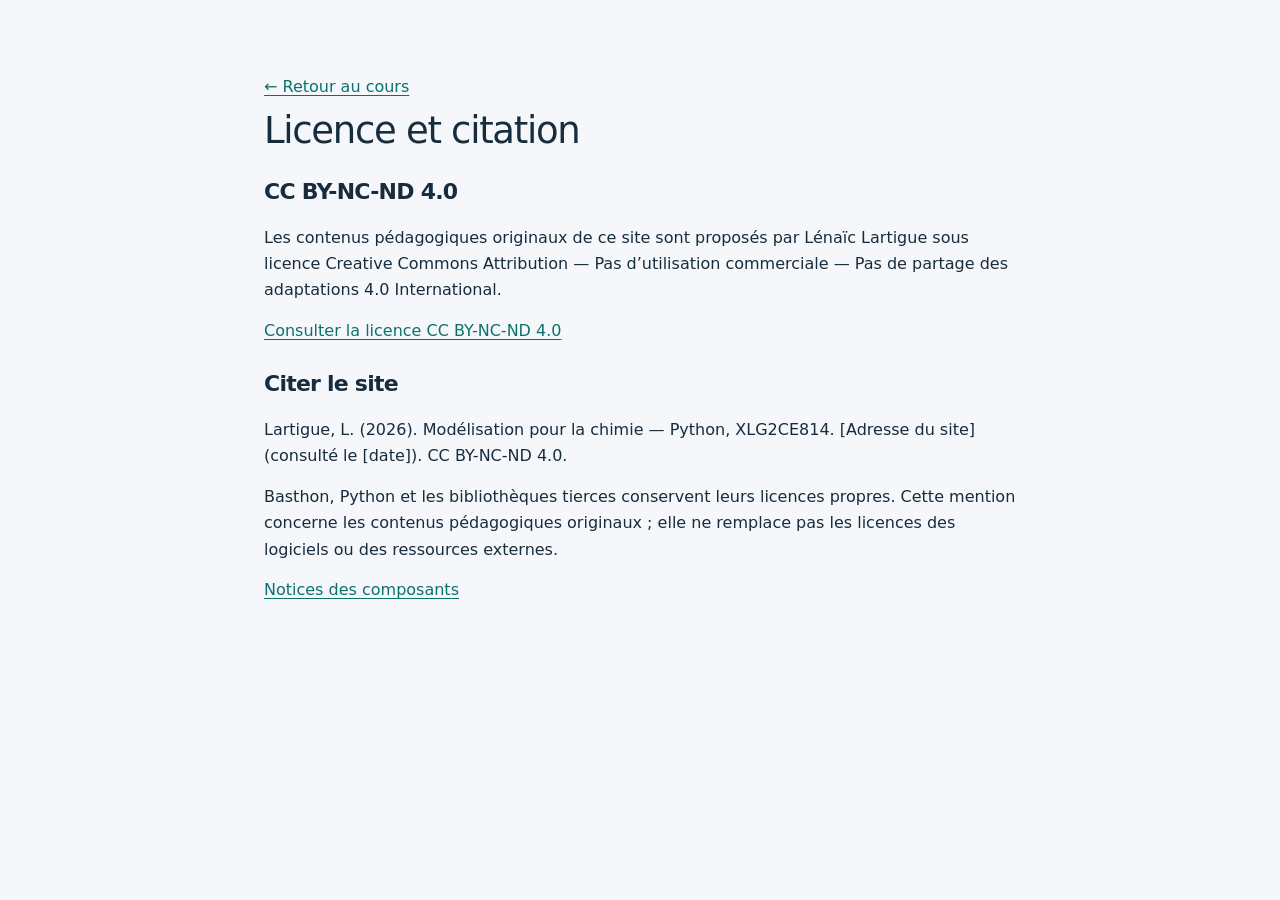
==== licence.html @ b4a86f9d "Add files via upload" ====
<!doctype html><html lang="fr"><meta charset="utf-8"><meta name="viewport" content="width=device-width,initial-scale=1"><title>Licence et citation</title><link rel="stylesheet" href="style.css"><main style="max-width:800px;margin:50px auto;padding:24px"><a href="index.html">← Retour au cours</a><h1>Licence et citation</h1><h2>CC BY-NC-ND 4.0</h2><p>Les contenus pédagogiques originaux de ce site sont proposés par Lénaïc Lartigue sous licence Creative Commons Attribution — Pas d’utilisation commerciale — Pas de partage des adaptations 4.0 International.</p><p><a href="https://creativecommons.org/licenses/by-nc-nd/4.0/">Consulter la licence CC BY-NC-ND 4.0</a></p><h2>Citer le site</h2><p>Lartigue, L. (2026). Modélisation pour la chimie — Python, XLG2CE814. [Adresse du site] (consulté le [date]). CC BY-NC-ND 4.0.</p><p>Basthon, Python et les bibliothèques tierces conservent leurs licences propres. Cette mention concerne les contenus pédagogiques originaux ; elle ne remplace pas les licences des logiciels ou des ressources externes.</p><a href="assets/NOTICE.txt">Notices des composants</a></main></html>
---- style.css ----
:root{--ink:#192f3e;--muted:#546c79;--teal:#006d72;--line:#dbe5e7;--paper:#fbfcfa;--left:45%}*{box-sizing:border-box}body{margin:0;color:var(--ink);background:#f1f5f4;font:16px/1.65 system-ui,-apple-system,sans-serif}button,input,select,textarea{font:inherit}button,a,input,select,textarea{outline-offset:4px}button{cursor:pointer;border:1px solid #c7d6d9;border-radius:7px;background:white;color:var(--ink);padding:7px 12px;font-size:13px;font-weight:600}button:hover{background:#e9f3f1}button:disabled{opacity:.45;cursor:wait}a{color:var(--teal);text-underline-offset:3px}header{height:88px;padding:0 30px;display:flex;align-items:center;justify-content:space-between;gap:25px;background:#fff;border-bottom:1px solid var(--line)}.brand{display:flex;align-items:center;gap:13px;text-decoration:none;font-size:17px;font-weight:650;color:var(--ink);line-height:1.4}.brand small{display:block;font-size:11px;color:var(--muted);letter-spacing:.07em;font-weight:450;margin-top:4px}.mark{background:#123c48;color:white;border-radius:10px;padding:6px 10px;font-size:21px;letter-spacing:-1px}.mark span{display:block;color:#9ce0d0;font-size:14px;letter-spacing:1px}nav{display:flex;gap:5px}nav a{text-decoration:none;padding:9px 13px;border-radius:6px;font-size:14px;color:var(--muted)}nav a.active{color:var(--teal);background:#eaf5f2;font-weight:700}.utility{height:51px;padding:8px 30px;display:flex;align-items:center;justify-content:space-between;gap:12px;border-bottom:1px solid var(--line);font-size:12px;color:var(--muted)}.utility button{padding:4px 10px;font-size:12px}.utility button[aria-pressed=true]{background:#173f4a;color:white}#layout{display:grid;grid-template-columns:minmax(0,var(--left)) 8px minmax(0,1fr);height:calc(100dvh - 139px)}#reading{overflow:auto;background:var(--paper);scroll-behavior:smooth}#page{padding:30px 36px 60px;max-width:950px;margin:auto}#divider{background:#e1e9e8;cursor:col-resize;border-inline:2px solid #f3f6f5}#divider:hover{background:#64a9a2}#python{min-width:0;background:white;display:flex;flex-direction:column;overflow:hidden}.py-head{display:flex;align-items:center;justify-content:space-between;padding:16px 20px 9px;gap:12px}.py-head h2{font-size:17px;margin:2px 0}.eyebrow{font-size:10px;letter-spacing:.15em;font-weight:750;color:var(--teal)}#status{font-size:11px;color:var(--teal);background:#e9f5f1;border-radius:20px;padding:4px 9px;white-space:nowrap}.toolbar{padding:5px 16px 10px;display:flex;flex-wrap:wrap;gap:6px}.toolbar button{font-size:11px}.primary{background:var(--teal);color:white;border-color:var(--teal)}.primary:hover{background:#00595e;color:white}.save-line{display:flex;align-items:center;justify-content:space-between;padding:6px 20px;border-block:1px solid var(--line);font-size:11px;color:var(--muted)}.save-line button{border:0;padding:0;font-size:11px}#kernel-host{flex:1;min-height:250px;position:relative}#kernel-host iframe{width:100%;height:100%;border:0;display:block}.py-foot{padding:8px 16px;border-top:1px solid var(--line);font-size:10px;color:var(--muted)}h1{font-family:Georgia,serif;font-weight:500;line-height:1.15;font-size:37px;margin:10px 0 17px;letter-spacing:-.8px}h2{font-size:22px;line-height:1.3;margin-top:26px}h3{font-size:17px;line-height:1.4}.lead{font-size:17px;color:var(--muted);margin-bottom:25px}p{margin:14px 0}code,kbd{font-family:ui-monospace,monospace;font-size:.87em}code{background:#edf2f1;padding:2px 5px;border-radius:4px}pre{background:#12303c;color:#e1f3ef;padding:18px;border-radius:9px;overflow:auto;font:13px/1.7 ui-monospace,monospace;white-space:pre-wrap}pre code{padding:0;background:none;color:inherit}aside,.notice{background:#ecf5f1;border-left:3px solid #399d8b;padding:14px 18px;font-size:14px;margin:22px 0}.notice.warn{background:#fff5e5;border-color:#dba34b}.cards{display:grid;gap:12px}.card{display:block;padding:18px 20px;border:1px solid var(--line);border-radius:10px;background:#fff;text-decoration:none;color:var(--ink);transition:border-color .15s}.card:hover{border-color:#5ca698}.card h3{margin:0 0 6px}.card p{margin:0;color:var(--muted);font-size:14px}.card .num{font:12px ui-monospace,monospace;color:var(--teal);display:block;margin-bottom:7px}.section-label{font-size:11px;text-transform:uppercase;letter-spacing:.1em;color:var(--muted);margin:26px 0 10px}.breadcrumb{font-size:12px;margin-bottom:20px}.step-links{display:flex;gap:8px;flex-wrap:wrap;margin:18px 0}.step-links a{padding:6px 12px;border:1px solid var(--line);border-radius:20px;font-size:12px;text-decoration:none}.challenge{border:1px solid #b8d4ce;border-radius:9px;padding:18px;margin:22px 0;background:white}.challenge h3{margin:0 0 8px}.actions{display:flex;flex-wrap:wrap;gap:9px;margin-top:18px}details{padding:12px 0;border-block:1px solid var(--line);margin:20px 0}summary{cursor:pointer;font-weight:600;font-size:14px}.page-nav{display:flex;justify-content:space-between;margin-top:30px;padding-top:20px;border-top:1px solid var(--line);gap:10px}.progress{display:flex;gap:7px;align-items:center;font-size:13px;margin-top:25px}.tp-page{margin-top:28px;border-top:1px solid var(--line);padding-top:12px}.tp-page .source-text{font-family:inherit;white-space:pre-wrap;background:none;color:var(--ink);padding:0;font-size:15px;line-height:1.75;overflow-wrap:anywhere}.resource{padding:18px 0;border-bottom:1px solid var(--line)}.resource h3{margin:0 0 7px}.resource p{font-size:14px;margin:5px 0}.tag{font-size:10px;border-radius:4px;background:#e7eeed;color:#4b666e;padding:3px 7px;margin-right:5px}.search{width:100%;padding:11px 14px;border:1px solid #bfcfd2;border-radius:8px;background:white;margin:10px 0 20px}label.field{display:block;font-size:13px;font-weight:600;margin:18px 0 5px}input.text,textarea{width:100%;border:1px solid #c7d6d9;border-radius:7px;padding:10px;background:white;color:var(--ink)}textarea{min-height:120px}#files{padding:12px 20px;max-height:180px;overflow:auto;font-size:12px;background:#f5f8f7}#files .file{display:flex;align-items:center;justify-content:space-between;gap:10px;margin:5px 0}#files button{font-size:10px;padding:3px 6px}.empty{padding:50px 25px;text-align:center;color:var(--muted)}dialog{border:1px solid var(--line);border-radius:14px;padding:30px;max-width:650px;width:92%;color:var(--ink);box-shadow:0 20px 70px #1234}dialog::backdrop{background:#1238}.close{float:right;border:0;font-size:22px}.skip{position:fixed;top:-100px;left:10px;background:white;padding:10px;z-index:10}.skip:focus{top:10px}#toast{position:fixed;bottom:20px;left:50%;transform:translateX(-50%);padding:12px 20px;background:#173f4a;color:white;border-radius:8px;z-index:10;display:none;max-width:90%;font-size:13px}body.reading #layout{grid-template-columns:1fr}body.reading #python,body.reading #divider{display:none}body.coding #layout{grid-template-columns:1fr}body.coding #reading,body.coding #divider{display:none}body.reading #page{max-width:850px}.project-pdf{width:100%;height:500px;border:1px solid var(--line);margin-top:20px}footer{font-size:12px;margin-top:36px;color:var(--muted)}@media(max-width:1000px){header{padding:0 16px}.brand{font-size:14px}nav a{padding:8px}#page{padding:24px}h1{font-size:31px}}@media(max-width:760px){header{height:auto;min-height:105px;flex-wrap:wrap;gap:7px;padding:12px 15px}nav{width:100%;justify-content:space-between}nav a{padding:6px;font-size:12px}.utility{height:48px;padding:8px 12px}.utility>span{display:none}#layout{height:calc(100dvh - 153px);grid-template-columns:1fr}#python,#divider{display:none}body.coding #python{display:flex}#page{padding:23px 20px}.py-head{padding:12px}.toolbar{padding:4px 10px}.py-foot{font-size:9px}h1{font-size:32px}}@media print{header,.utility,#python,#divider,.actions,.progress{display:none!important}#layout{display:block;height:auto}#reading{overflow:visible}#page{max-width:none}}
.tp-page .source-text{white-space:normal}.tp-page .source-text p{margin:14px 0}.tp-page .source-text h3{color:#234a54;margin:24px 0 10px}.tp-page pre.tp-code{background:#eef3f2;color:#133b43;padding:9px 13px;margin:5px 0;white-space:pre-wrap;font-size:13px}.source-text figure{margin:20px 0}.source-text figcaption{font-size:11px;color:var(--muted)}

/* Identité commune avec Thermochimie */
:root{--paper:#f5f7fa;--ink:#172d3e;--muted:#526576;--line:#dce4eb;--teal:#0b726b}body{background:var(--paper);-webkit-font-smoothing:antialiased}h1,h2,h3{font-family:system-ui,-apple-system,sans-serif;letter-spacing:-.035em}h1{line-height:1.12}header{background:#fff}.brand{letter-spacing:-.025em}.brand small{letter-spacing:.13em}.mark{border-radius:14px;background:var(--ink)}.card,.tp-page{border:1px solid var(--line);border-radius:18px;background:white;box-shadow:0 8px 28px #18364d08}.card{padding:24px}.card:hover{border-color:#8bb7ae}.eyebrow{color:var(--teal)}nav a.active{background:#eaf5f2}.license-link{font-size:11px;margin-left:12px}::selection{background:#cbece3;color:#143e38}:focus-visible{outline:3px solid #168a80;outline-offset:4px}
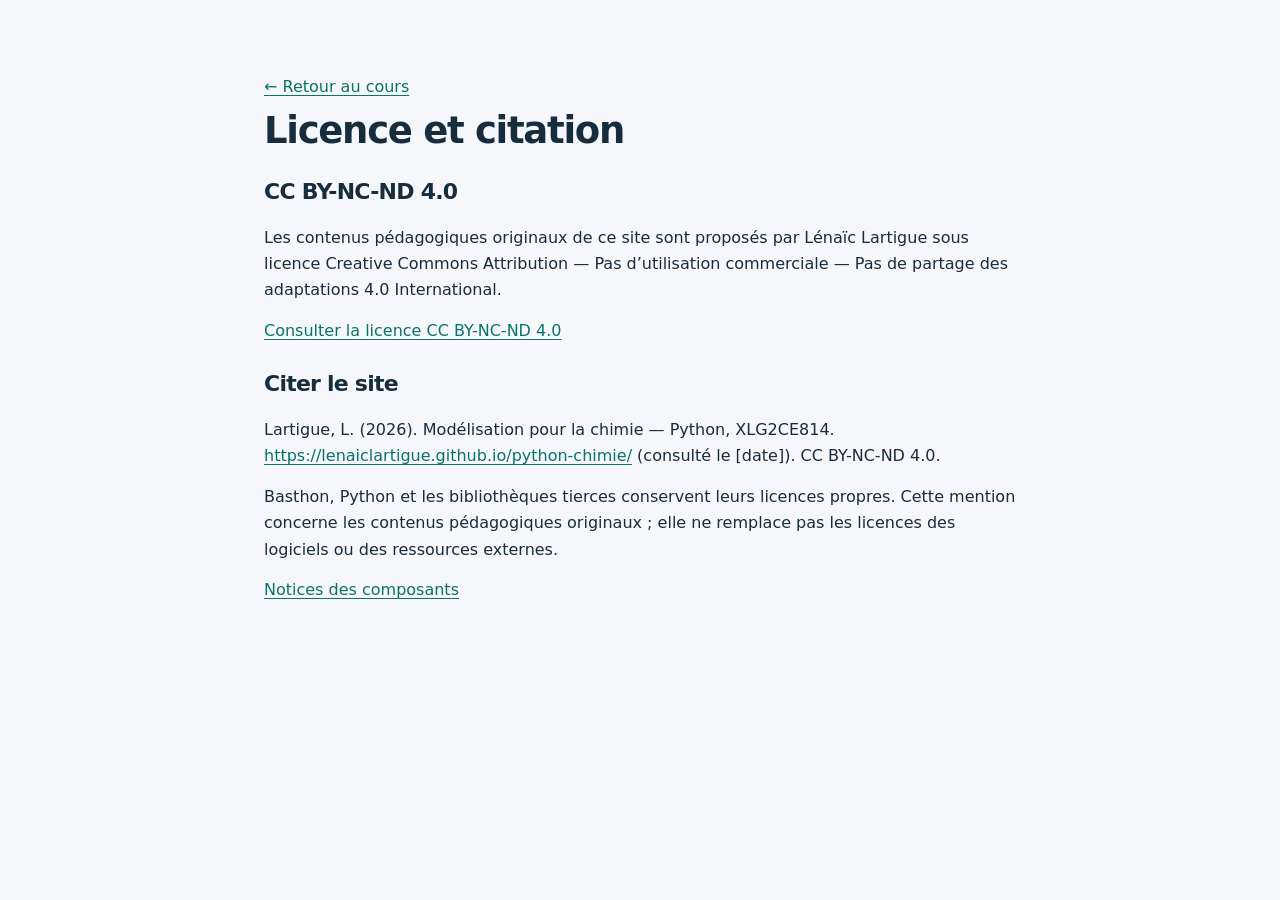
==== commit 4f012409: "Add files via upload" ====
--- a/licence.html
+++ b/licence.html
@@ -1 +1 @@
-<!doctype html><html lang="fr"><meta charset="utf-8"><meta name="viewport" content="width=device-width,initial-scale=1"><title>Licence et citation</title><link rel="stylesheet" href="style.css"><main style="max-width:800px;margin:50px auto;padding:24px"><a href="index.html">← Retour au cours</a><h1>Licence et citation</h1><h2>CC BY-NC-ND 4.0</h2><p>Les contenus pédagogiques originaux de ce site sont proposés par Lénaïc Lartigue sous licence Creative Commons Attribution — Pas d’utilisation commerciale — Pas de partage des adaptations 4.0 International.</p><p><a href="https://creativecommons.org/licenses/by-nc-nd/4.0/">Consulter la licence CC BY-NC-ND 4.0</a></p><h2>Citer le site</h2><p>Lartigue, L. (2026). Modélisation pour la chimie — Python, XLG2CE814. [Adresse du site] (consulté le [date]). CC BY-NC-ND 4.0.</p><p>Basthon, Python et les bibliothèques tierces conservent leurs licences propres. Cette mention concerne les contenus pédagogiques originaux ; elle ne remplace pas les licences des logiciels ou des ressources externes.</p><a href="assets/NOTICE.txt">Notices des composants</a></main></html>+<!doctype html><html lang="fr"><meta charset="utf-8"><meta name="viewport" content="width=device-width,initial-scale=1"><title>Licence et citation</title><style>body{height:auto!important;display:block!important;overflow:auto!important}</style><link rel="stylesheet" href="style.css"><main style="max-width:800px;margin:50px auto;padding:24px"><a href="index.html">← Retour au cours</a><h1>Licence et citation</h1><h2>CC BY-NC-ND 4.0</h2><p>Les contenus pédagogiques originaux de ce site sont proposés par Lénaïc Lartigue sous licence Creative Commons Attribution — Pas d’utilisation commerciale — Pas de partage des adaptations 4.0 International.</p><p><a href="https://creativecommons.org/licenses/by-nc-nd/4.0/">Consulter la licence CC BY-NC-ND 4.0</a></p><h2>Citer le site</h2><p>Lartigue, L. (2026). Modélisation pour la chimie — Python, XLG2CE814. <a href="https://lenaiclartigue.github.io/python-chimie/">https://lenaiclartigue.github.io/python-chimie/</a> (consulté le [date]). CC BY-NC-ND 4.0.</p><p>Basthon, Python et les bibliothèques tierces conservent leurs licences propres. Cette mention concerne les contenus pédagogiques originaux ; elle ne remplace pas les licences des logiciels ou des ressources externes.</p><a href="assets/NOTICE.txt">Notices des composants</a></main></html>
--- a/style.css
+++ b/style.css
@@ -3,3 +3,35 @@
 
 /* Identité commune avec Thermochimie */
 :root{--paper:#f5f7fa;--ink:#172d3e;--muted:#526576;--line:#dce4eb;--teal:#0b726b}body{background:var(--paper);-webkit-font-smoothing:antialiased}h1,h2,h3{font-family:system-ui,-apple-system,sans-serif;letter-spacing:-.035em}h1{line-height:1.12}header{background:#fff}.brand{letter-spacing:-.025em}.brand small{letter-spacing:.13em}.mark{border-radius:14px;background:var(--ink)}.card,.tp-page{border:1px solid var(--line);border-radius:18px;background:white;box-shadow:0 8px 28px #18364d08}.card{padding:24px}.card:hover{border-color:#8bb7ae}.eyebrow{color:var(--teal)}nav a.active{background:#eaf5f2}.license-link{font-size:11px;margin-left:12px}::selection{background:#cbece3;color:#143e38}:focus-visible{outline:3px solid #168a80;outline-offset:4px}
+/* Navigation et pages du parcours */
+[hidden]{display:none!important}.utility{height:38px}.utility .license-link{white-space:nowrap}#layout{height:calc(100dvh - 126px)}h1{font-weight:700}body.reading #page{max-width:1240px;padding:40px 36px 70px}body.reading #layout{height:auto;min-height:calc(100dvh - 126px)}body.reading #reading{overflow:visible}.cover{padding:24px 0 32px}.cover>.eyebrow{display:inline-block;background:#e4efec;border:1px solid #cedfd9;border-radius:99px;padding:5px 12px}.cover h1{font-size:clamp(42px,5.5vw,76px);color:#18354a;max-width:900px;margin:20px 0}.cover-intro{font-size:21px;line-height:1.65;max-width:730px;color:#516879}.byline{font-size:12px;color:var(--muted)}.home-grid{display:grid;grid-template-columns:repeat(3,1fr);gap:20px;margin:10px 0 45px}.home-card{display:flex;flex-direction:column;align-items:flex-start;background:white;border:1px solid var(--line);border-radius:18px;padding:28px;text-decoration:none;color:var(--ink);box-shadow:0 8px 28px #18364d08;transition:transform .18s,border-color .18s}.home-card:hover{transform:translateY(-3px);border-color:#8bb7ae}.card-number{font-size:12px;letter-spacing:.06em;border:1px solid #d7e9e3;color:#256b5c;background:#eff7f4;border-radius:9px;padding:6px 10px}.home-card:nth-child(2) .card-number{color:#4d6482;background:#eff3f9;border-color:#dbe4f0}.home-card:nth-child(3) .card-number{color:#895932;background:#fbf3e9;border-color:#f0e0c9}.home-card h2{font-size:27px;margin:22px 0 8px}.home-card p{font-size:15px;color:var(--muted);margin:0 0 26px}.card-open{font-size:13px;color:#28665d;margin-top:auto}.home-bottom{display:grid;grid-template-columns:1.5fr 1fr;gap:65px;border-top:1px solid var(--line);padding-top:20px}.home-bottom h2{font-size:25px}.home-bottom p{font-size:14px;color:var(--muted)}.home-links{display:flex;flex-direction:column;gap:15px;justify-content:center;font-size:14px}.exercise-tabs{display:flex;flex-wrap:wrap;gap:5px;background:#eaf0f3;border:1px solid var(--line);padding:5px;border-radius:12px;margin:24px 0 16px}.exercise-tabs a{flex:1;text-align:center;white-space:nowrap;font-size:12px}.exercise-tabs a[aria-current=page]{background:#fff;color:#145e54;box-shadow:0 2px 5px #19374d13;font-weight:700}.step-links a[aria-current=page]{background:var(--teal);color:white}.tp-page{padding:22px;margin:16px 0}.tp-page>h2{margin-top:0;font-size:23px}.resource-layout{display:grid;grid-template-columns:minmax(280px,1fr) minmax(0,1.12fr);gap:48px;align-items:start}.resource{padding:20px 0}.resource button{margin-left:8px}.resource button[aria-pressed=true]{background:var(--teal);color:white}.resource-detail{position:sticky;top:24px;margin:0;padding:32px;background:white;border:1px solid var(--line);border-radius:20px;box-shadow:0 8px 28px #18364d08;font-size:16px}.resource-detail h2{font-size:29px;margin:18px 0}.resource-detail h3{font-size:16px}.resource-detail li{margin:8px 0}.resource-symbol{display:flex;align-items:center;justify-content:center;height:115px;background:#eaf5f2;border-radius:14px;margin-top:18px;font:40px ui-monospace,monospace;color:#176d61}.resource-tip{background:#eef4f8;padding:1px 18px 8px;border-radius:12px;margin:22px 0}.resource-open,.contact-mail{display:inline-block;background:#176d61;color:white;border-radius:10px;padding:12px 20px;text-decoration:none;font-size:14px;font-weight:600}.resource-open:hover,.contact-mail:hover{background:#11574e;color:white}.resource-meta{font-size:12px;color:var(--muted)}.contact-card{display:grid;grid-template-columns:1.15fr 1fr;border:1px solid var(--line);border-radius:22px;background:white;overflow:hidden;box-shadow:0 8px 28px #18364d08;margin-top:15px}.contact-identity{padding:45px;background:#eaf5f2}.contact-identity h1{font-size:clamp(34px,4vw,54px);margin:22px 0 8px}.contact-identity h1 span{display:block}.contact-degrees{letter-spacing:.12em;font-size:13px;color:#496e64}.contact-role{font-size:20px}.contact-affiliation{font-size:15px;line-height:1.9;margin:25px 0}.contact-email{display:block;margin-top:12px;font-size:14px;overflow-wrap:anywhere}.contact-details{padding:32px 42px}.contact-details section{padding:5px 0 20px;border-bottom:1px solid var(--line)}.contact-details section:last-child{border:0}.contact-details h2{font-size:19px}.contact-details address{font-style:normal;font-size:15px;line-height:1.9}.contact-details .muted{font-size:12px;color:var(--muted)}.contact-research{margin-top:25px}.contact-teaching{max-width:800px;padding:30px 0}.contact-teaching p{color:var(--muted)}
+@media(max-width:1000px){header{height:auto;min-height:88px;flex-wrap:wrap;padding:12px 20px;gap:10px}header nav{flex-wrap:wrap}.home-grid{gap:12px}.home-card{padding:22px}.resource-layout{gap:24px}.contact-identity{padding:30px}.contact-details{padding:24px}}
+@media(max-width:760px){.utility{height:38px}.utility>span{display:inline;font-size:10px}.utility .license-link{font-size:10px}#layout{display:grid;grid-template-columns:1fr;height:auto}#reading{max-height:65dvh;overflow:auto}#python{display:flex;height:75dvh;min-height:500px;border-top:3px solid var(--line)}#divider{display:none}body.reading #reading{max-height:none}body.reading #python{display:none}body.reading #page{padding:28px 20px}.home-grid,.home-bottom,.resource-layout,.contact-card{grid-template-columns:1fr}.home-bottom{gap:15px}.home-card{min-height:210px}.resource-detail{position:static}.contact-identity h1 span{display:inline}.cover{padding-top:5px}.cover-intro{font-size:18px}header nav{width:100%;gap:2px}header nav a{font-size:11px}.exercise-tabs{width:auto}.tp-page{padding:18px}}
+@media(prefers-reduced-motion:reduce){*{scroll-behavior:auto!important;transition:none!important}}
+
+/* Notations scientifiques : hauteur de ligne stable et caractères lisibles. */
+.source-text sub,.source-text sup,#page p sub,#page p sup{font-size:.75em;line-height:0;position:relative;vertical-align:baseline}.source-text sup,#page p sup{top:-.5em}.source-text sub,#page p sub{bottom:-.2em}
+
+.course-introduction{max-width:920px;margin:0 0 36px;padding:0 0 22px;border-bottom:1px solid var(--line)}.course-introduction h2{font-size:26px;margin-top:0}.course-introduction p{color:var(--muted);font-size:16px;line-height:1.8}.course-introduction strong{color:var(--ink)}.home-footer{display:block}.home-footer .home-links{flex-direction:row;flex-wrap:wrap;justify-content:space-between;gap:15px}.cover{padding-bottom:20px}
+
+.tp-notes{margin:20px 0;padding:16px;border:1px solid var(--line);border-radius:12px;background:var(--paper,#fff)}.tp-notes summary{font-weight:700;cursor:pointer}.tp-notes textarea{width:100%;min-height:220px;resize:vertical;box-sizing:border-box;font:inherit;line-height:1.6}.tp-notes small,.tp-notes #tp-notes-status{color:var(--muted);font-size:13px}.tp-notes .actions{flex-wrap:wrap}
+
+/* Shared teaching-site chrome: language and compact footer, keeping Python visible. */
+body{height:100dvh;display:flex;flex-direction:column;overflow:hidden}
+header{flex-shrink:0;height:auto;min-height:88px;flex-wrap:wrap;padding-block:12px;gap:12px}
+header>nav{margin-left:auto;flex-wrap:wrap}
+.utility{flex-shrink:0}
+.language-switch{display:flex;align-items:center;gap:4px;flex-shrink:0;font-size:13px}
+.language-switch a{display:grid;place-items:center;min-width:44px;min-height:44px;padding:5px;text-decoration:none;border-radius:6px;color:var(--ink);font-weight:650}
+.language-switch a[aria-current]{background:#183c53;color:white}
+.language-switch a:hover{box-shadow:inset 0 0 0 2px var(--teal)}
+a:focus-visible,button:focus-visible,summary:focus-visible{outline:3px solid var(--teal);outline-offset:3px}
+#layout,body.reading #layout{width:100%;flex:1;min-height:0;height:auto}
+#reading,body.reading #reading{overflow:auto}
+.teaching-footer{flex-shrink:0;display:flex;align-items:center;justify-content:space-between;gap:18px;margin:0;padding:12px 30px;border-top:1px solid var(--line);background:var(--paper);font-size:12px;color:var(--muted)}
+.footer-identity{display:grid;grid-template-columns:auto auto;column-gap:16px;align-items:center;line-height:1.6}.footer-identity strong{color:var(--ink)}.footer-identity span{grid-column:1}.footer-license{grid-column:2;grid-row:1/3;display:block;height:31px}.footer-license img{display:block}
+.footer-links{display:flex;align-items:center;justify-content:flex-end;gap:20px;flex-wrap:wrap}.footer-links button,.footer-links a{border:0;border-radius:0;background:transparent;padding:4px 0;color:var(--ink);font-size:13px;font-weight:450;text-decoration:underline;text-underline-offset:4px}.footer-links button:hover,.footer-links a:hover{color:var(--teal)}
+.teaching-dialog{width:min(720px,calc(100% - 32px));max-height:85dvh;overflow:auto;border:1px solid var(--line);border-radius:12px;padding:32px;background:var(--paper);color:var(--ink);box-shadow:0 20px 70px #132d3e40}.teaching-dialog::backdrop{background:#172e4277}.teaching-dialog h2{padding-right:35px;font-size:28px;line-height:1.25;margin:0 0 24px}.teaching-dialog h3{font-size:18px;margin:22px 0 10px}.teaching-dialog p{font-size:15px;line-height:1.7;overflow-wrap:anywhere}.dialog-close{float:right;position:sticky;top:0;font-size:24px;line-height:1;min-width:40px;min-height:40px}.dialog-actions{margin-top:24px}
+@media(max-width:1000px){header>nav{order:3;width:100%;justify-content:center}.language-switch{margin-left:auto}.teaching-footer{padding:10px 20px;gap:12px}.footer-links{gap:12px}}
+@media(max-width:760px){body{height:auto;min-height:100dvh;display:block;overflow:auto}header>nav{justify-content:flex-start}#layout,body.reading #layout{display:grid;height:auto;min-height:0}#reading{max-height:65dvh}body.reading #reading{max-height:none;overflow:visible}.teaching-footer{display:flex;flex-direction:column;align-items:flex-start;padding:18px 20px}.footer-identity{column-gap:12px}.footer-links{justify-content:flex-start;gap:20px}.teaching-dialog{padding:24px}.teaching-dialog h2{font-size:24px}}
+@media print{body{display:block;height:auto;overflow:visible}.teaching-footer,.language-switch,.teaching-dialog{display:none!important}#reading,body.reading #reading{overflow:visible;max-height:none}}
